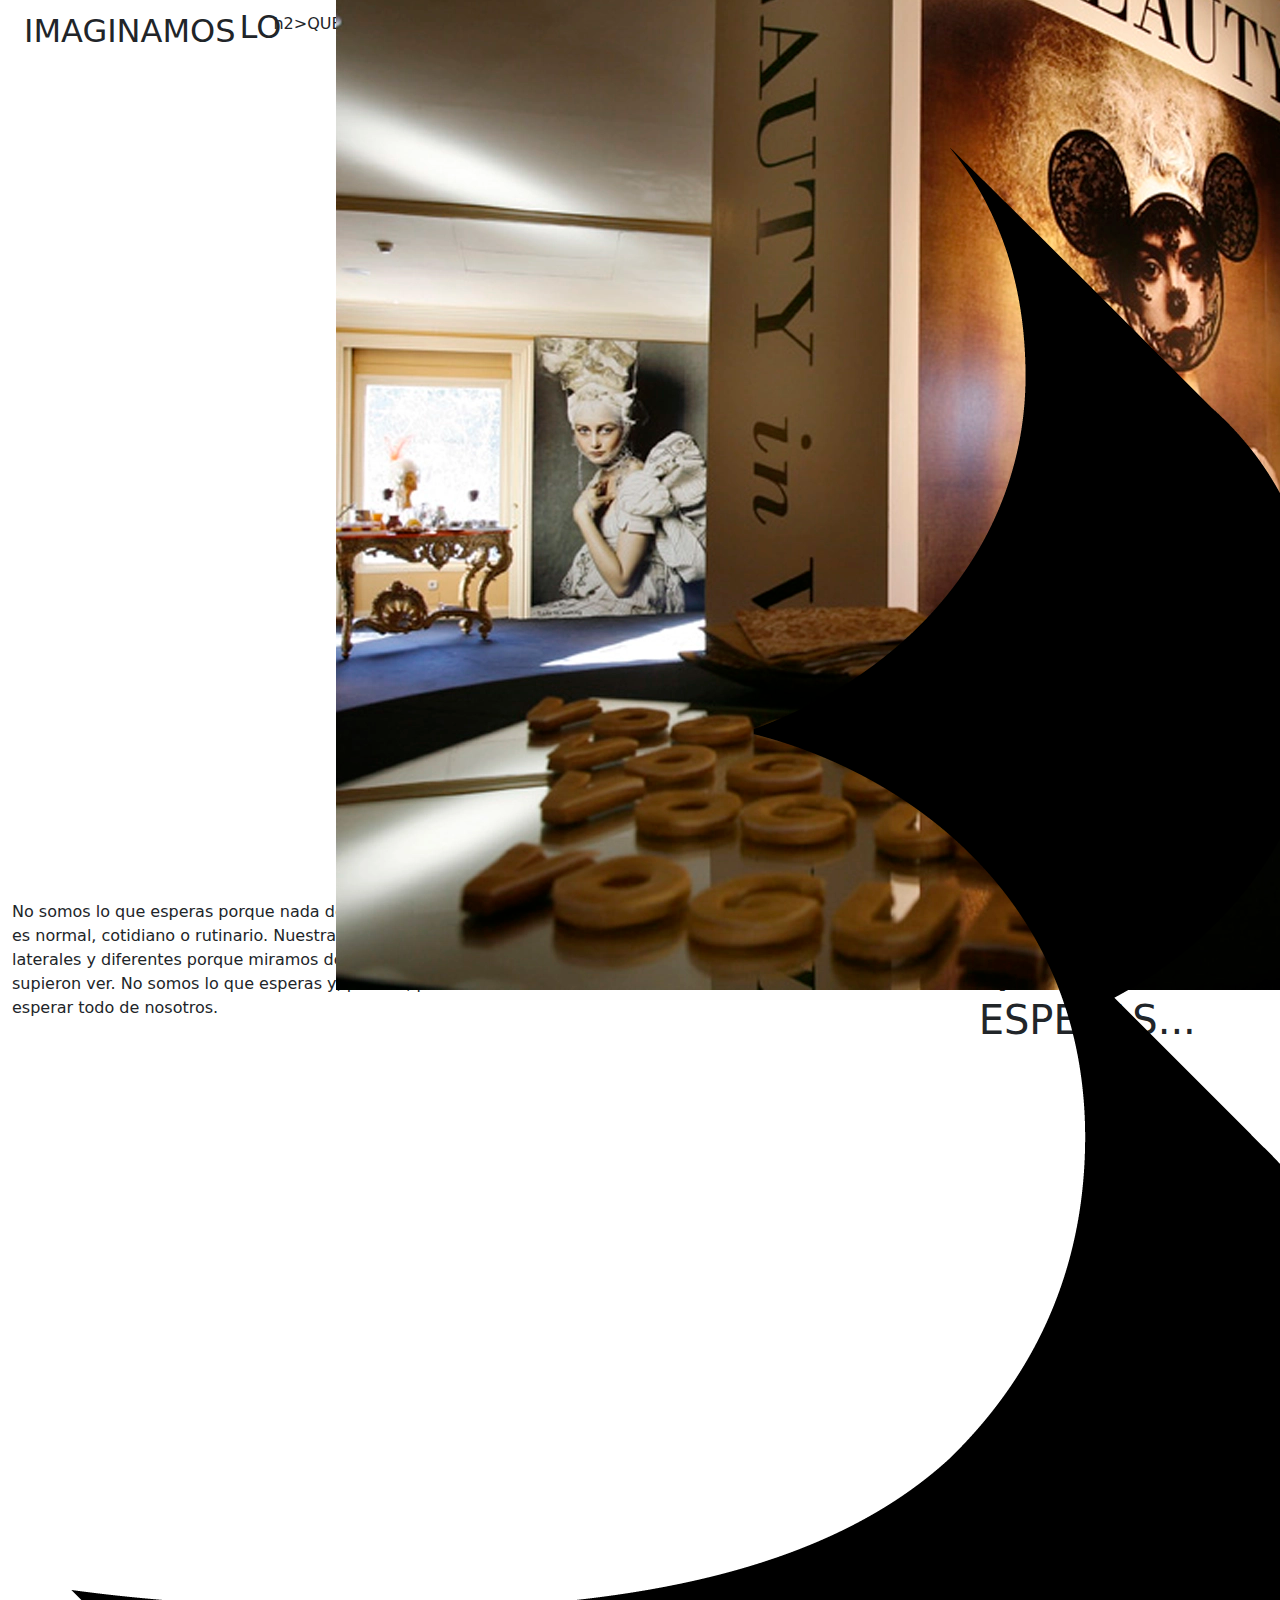
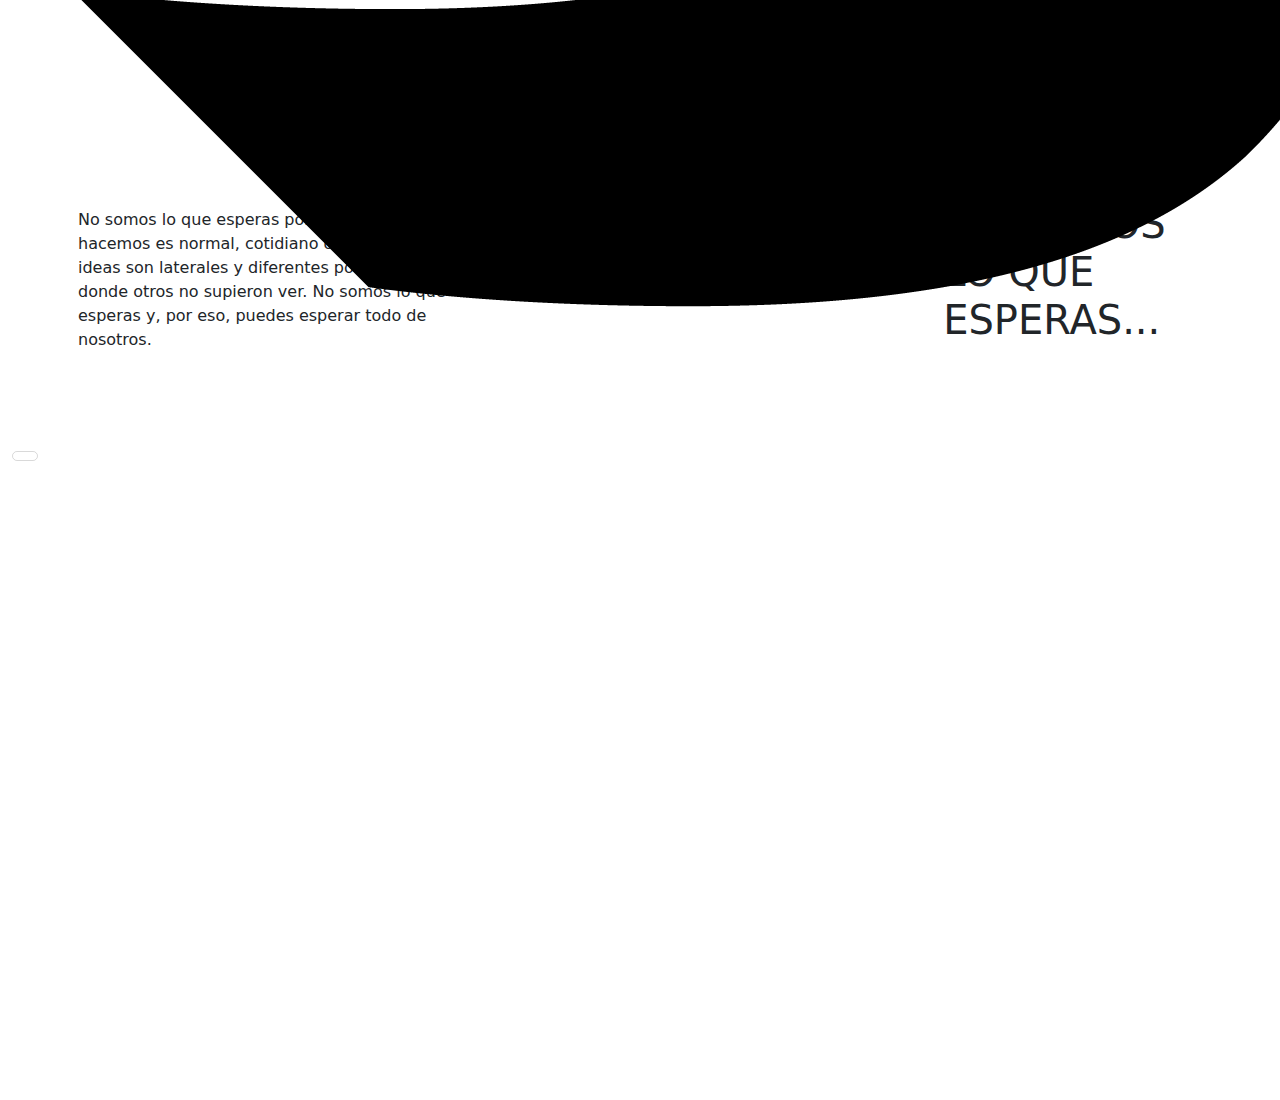
==== index.html @ bce04f7e "Home OK" ====
<!DOCTYPE html>
<html lang="en">
<head>
    <meta charset="UTF-8">

    <!-- FONT  -->
    <link href="https://fonts.googleapis.com/css2?family=Montserrat&family=Titillium+Web&display=swap" rel="stylesheet">

    <!-- FONTAWESOME  -->
    <link rel="stylesheet" href="https://cdnjs.cloudflare.com/ajax/libs/font-awesome/6.6.0/css/all.min.css" integrity="sha512-Kc323vGBEqzTmouAECnVceyQqyqdsSiqLQISBL29aUW4U/M7pSPA/gEUZQqv1cwx4OnYxTxve5UMg5GT6L4JJg==" crossorigin="anonymous" referrerpolicy="no-referrer" />
    
    <!-- BOOTSTRAP CSS -->
    <link href="https://cdn.jsdelivr.net/npm/bootstrap@5.3.3/dist/css/bootstrap.min.css" rel="stylesheet" integrity="sha384-QWTKZyjpPEjISv5WaRU9OFeRpok6YctnYmDr5pNlyT2bRjXh0JMhjY6hW+ALEwIH" crossorigin="anonymous">
   
    <!-- MY CSS  -->
    <link href="css/styles.css" rel="stylesheet" type="text/css">

    <title>BSIDE STUDIO</title>
    <link rel="icon" type="image/x-icon" href="MEDIA/Favicon.png">
    <meta name="viewport" content="width=device-width, initial-scale=1.0">
</head>
<body>

    <nav class="navbar nav nav-underline fixed-top">
        <div class="container-fluid">
          <img class="navbar-brand my-logo-navbar" src="MEDIA/Logotipo.png">
          <button class="navbar-toggler my-burger-menu" type="button" data-bs-toggle="offcanvas" data-bs-target="#offcanvasNavbar" aria-controls="offcanvasNavbar" aria-label="Toggle navigation">
            <!-- <span class="navbar-toggler-icon"></span> -->
            <i class="fa-solid fa-bars"></i>
          </button>
          <div class="offcanvas offcanvas-end" tabindex="-1" id="offcanvasNavbar" aria-labelledby="offcanvasNavbarLabel">
            <div class="offcanvas-header">
              <h5 class="offcanvas-title" id="offcanvasNavbarLabel">BSIDE</h5>
              <button type="button" class="btn-close" data-bs-dismiss="offcanvas" aria-label="Close"></button>
            </div>
            <div class="offcanvas-body">
              <ul class="navbar-nav justify-content-end flex-grow-1 pe-3">
                <li class="nav-item">
                  <a class="nav-link" aria-current="page" href="#about-us">ABOUT US</a>
                </li>
                <li class="nav-item">
                  <a class="nav-link" href="#studio">STUDIO</a>
                </li>
                <li class="nav-item">
                    <a class="nav-link" href="#projects">PROJECTS</a>
                </li>
              </ul>
            </div>
          </div>
        </div>
    </nav>

    <header>
        <div id="home" class="position-relative container-fluid">
            <div class="position-absolute top-50 start-50 translate-middle w-50 p-3">
                <img src="MEDIA/Home-Img.webp" alt="">
            </div>
            <div class="container-fluid vh-100 d-flex p-2 my-home-text">
                <div class="row p-1">
                  <h2>IMAGINAMOS</h2>
                </div>
                <div class="row p1 text-end">
                  <h2>LO</h2>
                </div>
                <div class="row p-1">
                    h2>QUE</h2>
                </div>
                <div class="row p-1 text-end">
                  <h2>OTROS</h2>
                </div>
                <div class="row p-1">
                  <h2>NO PUEDEN</h2>
                </div>
            </div>
        </div>        
    </header>

        <section id="about-us">
          <div class="container-fluid vh-100 d-flex">
            <div class="row text-description-studio">
              <div class="col-6">
                <p>
                No somos lo que esperas porque nada de lo que hacemos es normal, 
                  cotidiano o rutinario. Nuestras ideas son laterales y diferentes 
                  porque miramos donde otros no supieron ver.
                  No somos lo que esperas y, por eso, puedes esperar todo de nosotros.
                </p>
              </div>
            </div>
  
            <div class="row highlight-text-studio">
              <h1>NO SOMOS LO QUE ESPERAS...</h1>
            </div>
          </div>

        </section>

        <section id="studio">

          <div class="container vh-100 d-flex">
            <div class="row text-description-studio">
              <div class="col-6 p-2">
                <p>
                No somos lo que esperas porque nada de lo que hacemos es normal, 
                  cotidiano o rutinario. Nuestras ideas son laterales y diferentes 
                  porque miramos donde otros no supieron ver.
                  No somos lo que esperas y, por eso, puedes esperar todo de nosotros.
                </p>
              </div>
              <div class="col-6 p-2">
                <img src="" alt="">
              </div>
            </div>
  
            <div class="row highlight-text-studio">
              <h1>NO SOMOS LO QUE ESPERAS...</h1>
            </div>
          </div>

        </section>

        <section id="projects">

        </section>

    

    <!-- BOOTSTRAP JS -->
    <script src="https://cdn.jsdelivr.net/npm/bootstrap@5.3.3/dist/js/bootstrap.bundle.min.js" integrity="sha384-YvpcrYf0tY3lHB60NNkmXc5s9fDVZLESaAA55NDzOxhy9GkcIdslK1eN7N6jIeHz" crossorigin="anonymous"></script>
</body>
</html>
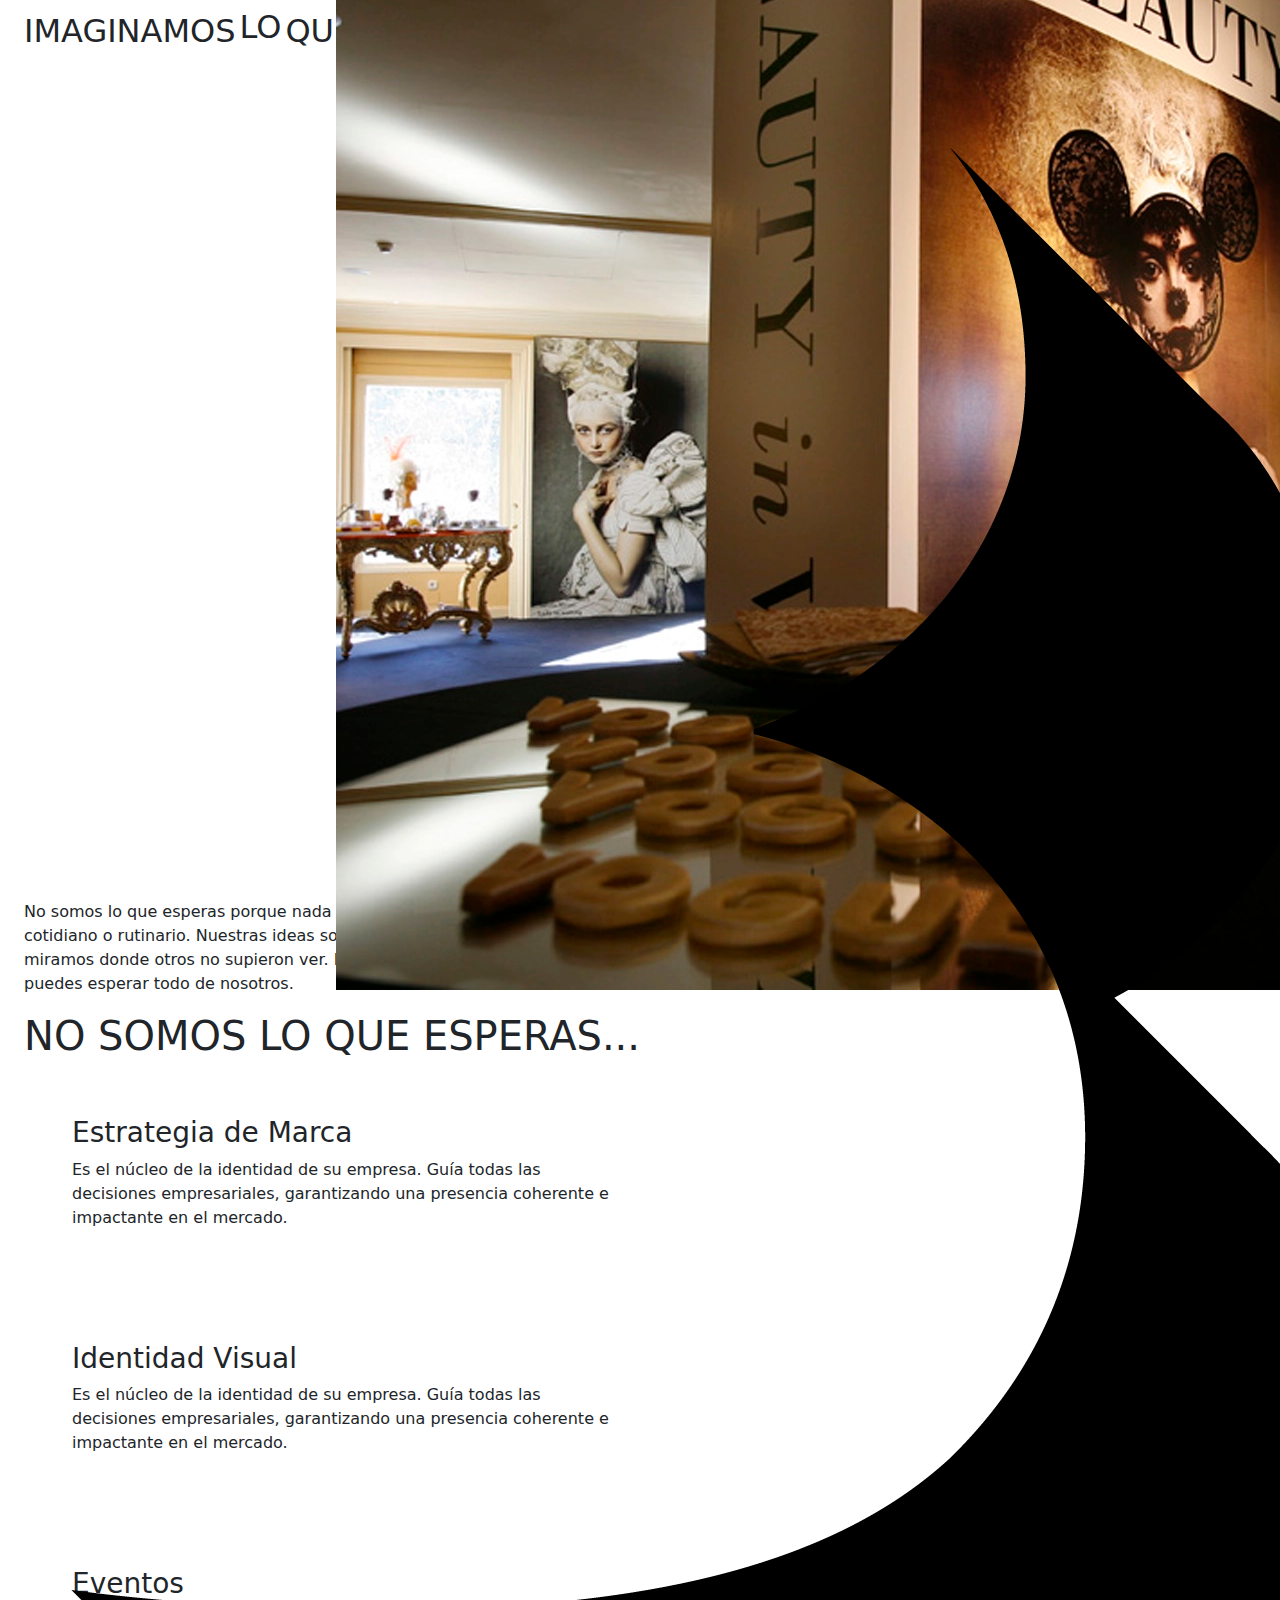
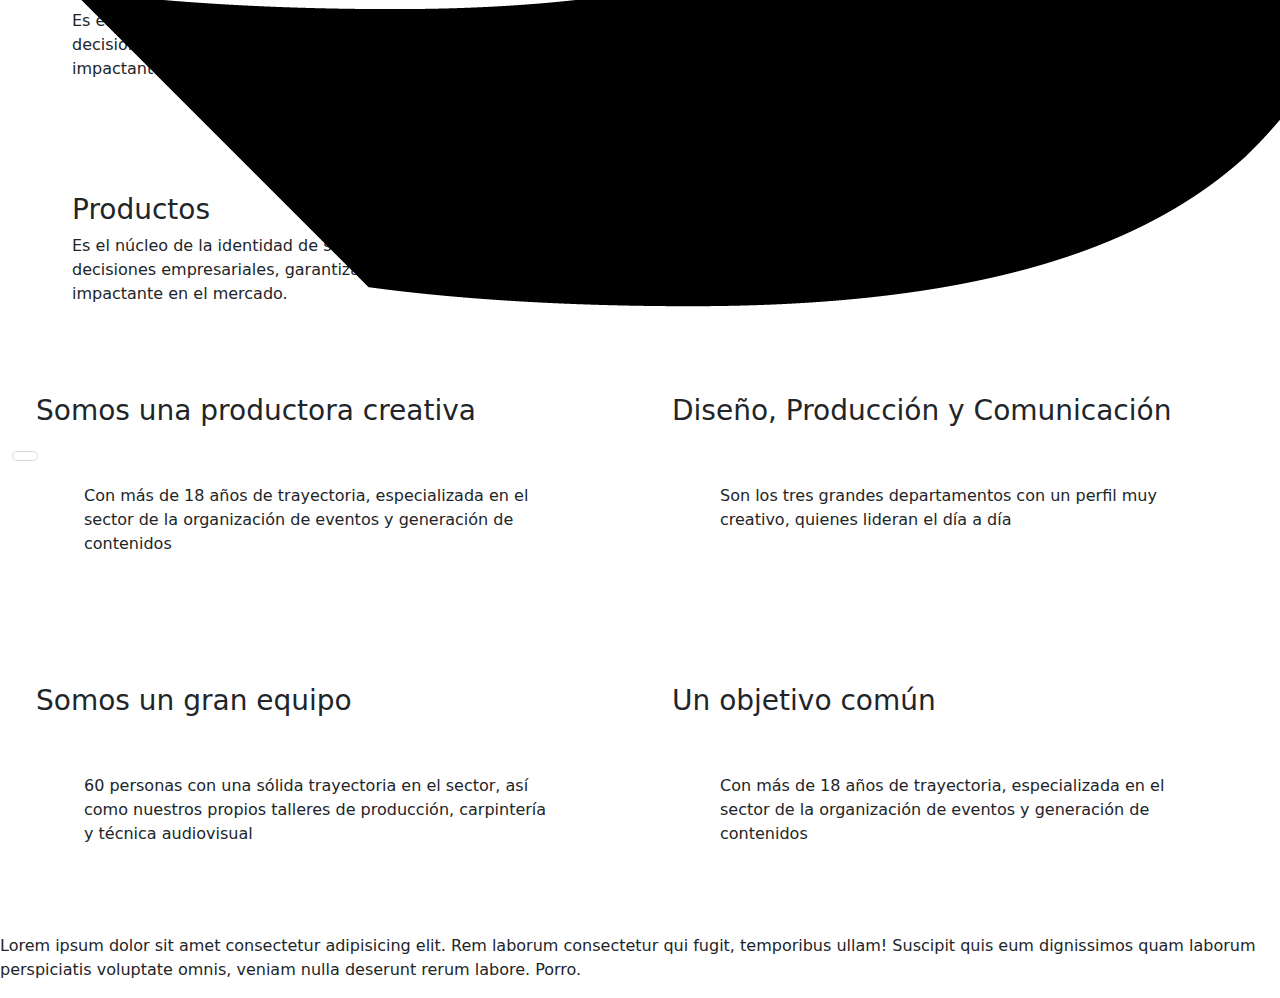
==== commit 316bc36a: "Sections fixed" ====
--- a/index.html
+++ b/index.html
@@ -20,6 +20,8 @@
     <meta name="viewport" content="width=device-width, initial-scale=1.0">
 </head>
 <body>
+
+  <div id="main">
 
     <nav class="navbar nav nav-underline fixed-top">
         <div class="container-fluid">
@@ -42,8 +44,11 @@
                   <a class="nav-link" href="#studio">STUDIO</a>
                 </li>
                 <li class="nav-item">
-                    <a class="nav-link" href="#projects">PROJECTS</a>
+                    <a class="nav-link" href="#we-are">WE ARE</a>
                 </li>
+                <li class="nav-item">
+                  <a class="nav-link" href="#projects">PROJECTS</a>
+              </li>
               </ul>
             </div>
           </div>
@@ -63,7 +68,7 @@
                   <h2>LO</h2>
                 </div>
                 <div class="row p-1">
-                    h2>QUE</h2>
+                    <h2>QUE</h2>
                 </div>
                 <div class="row p-1 text-end">
                   <h2>OTROS</h2>
@@ -75,9 +80,9 @@
         </div>        
     </header>
 
-        <section id="about-us">
-          <div class="container-fluid vh-100 d-flex">
-            <div class="row text-description-studio">
+      <section id="about-us" class="container-fluid">
+        <div class="container-fluid">
+            <div class="row text-description-about">
               <div class="col-6">
                 <p>
                 No somos lo que esperas porque nada de lo que hacemos es normal, 
@@ -95,37 +100,134 @@
 
         </section>
 
-        <section id="studio">
-
-          <div class="container vh-100 d-flex">
-            <div class="row text-description-studio">
-              <div class="col-6 p-2">
-                <p>
-                No somos lo que esperas porque nada de lo que hacemos es normal, 
-                  cotidiano o rutinario. Nuestras ideas son laterales y diferentes 
-                  porque miramos donde otros no supieron ver.
-                  No somos lo que esperas y, por eso, puedes esperar todo de nosotros.
-                </p>
-              </div>
-              <div class="col-6 p-2">
-                <img src="" alt="">
-              </div>
-            </div>
-  
-            <div class="row highlight-text-studio">
-              <h1>NO SOMOS LO QUE ESPERAS...</h1>
-            </div>
-          </div>
-
+        <section id="studio" class="container-fluid">
+
+          <div class="container-fluid d-flex my-studio-card1 p-5">
+            <div class="row container-fluid d-flex">
+              <div class="col-6 my-studio-text">
+                <h3>Estrategia de Marca</h3>
+                <p>Es el núcleo de la identidad de su empresa. 
+                  Guía todas las decisiones empresariales, garantizando una presencia 
+                  coherente e impactante en el mercado.</p>
+              </div>
+
+              <div class="col-6">
+                <img src="MEDIA/Luxottica.jpg" alt="">
+              </div>
+            </div>
+          </div>
+
+          <div class="container-fluid d-flex my-studio-card2 p-5">
+            <div class="row container-fluid d-flex">
+              <div class="col-6 my-studio-text">
+                <h3>Identidad Visual</h3>
+                <p>Es el núcleo de la identidad de su empresa. 
+                  Guía todas las decisiones empresariales, garantizando una presencia 
+                  coherente e impactante en el mercado.</p>
+              </div>
+
+              <div class="col-6">
+                <img src="MEDIA/Luxottica.jpg" alt="">
+              </div>
+            </div>
+          </div>
+
+          <div class="container-fluid d-flex my-studio-card3 p-5">
+            <div class="row container-fluid d-flex">
+              <div class="col-6 my-studio-text">
+                <h3>Eventos</h3>
+                <p>Es el núcleo de la identidad de su empresa. 
+                  Guía todas las decisiones empresariales, garantizando una presencia 
+                  coherente e impactante en el mercado.</p>
+              </div>
+
+              <div class="col-6">
+                <img src="MEDIA/Luxottica.jpg" alt="">
+              </div>
+            </div>
+          </div>
+
+          <div class="container-fluid d-flex my-studio-card4 p-5">
+            <div class="row container-fluid d-flex">
+              <div class="col-6 my-studio-text">
+                <h3>Productos</h3>
+                <p>Es el núcleo de la identidad de su empresa. 
+                  Guía todas las decisiones empresariales, garantizando una presencia 
+                  coherente e impactante en el mercado.</p>
+              </div>
+
+              <div class="col-6">
+                <img src="MEDIA/Luxottica.jpg" alt="">
+              </div>
+            </div>
+          </div>
+
+        </section>
+
+        <section id="we-are" class="container-fluid">
+          <div class="container-fluid we-are-cards">
+            <div class="row gap-3 pb-3">
+
+              <div class="col we-are-creative p-4">
+                <h3>Somos una productora creativa</h3>
+                <div class="p-5">
+                  <p>Con más de 18 años de trayectoria, 
+                    especializada en el sector de la organización de eventos
+                     y generación de contenidos</p>
+                </div>
+                
+              </div>
+              <div class="col we-are-dpc p-4">
+                <h3>Diseño, Producción y Comunicación</h3>
+                <div class="p-5">
+                  <p>Son los tres grandes departamentos con un perfil muy creativo, 
+                    quienes lideran el día a día</p>
+                </div>
+              </div>
+            </div>
+
+            <div class="row gap-3">
+              <div class="col we-are-team p-4">
+                <h3>Somos un gran equipo</h3>
+                <div class="p-5">
+                  <p>60 personas con una sólida trayectoria en el sector, 
+                    así como nuestros propios talleres de producción, 
+                    carpintería y técnica audiovisual</p>
+                </div>
+              </div>
+              <div class="col we-are-objective p-4">
+                <h3>Un objetivo común</h3>
+                <div class="p-5">
+                  <p>Con más de 18 años de trayectoria, 
+                    especializada en el sector de la organización de eventos
+                     y generación de contenidos</p>
+                </div>
+              </div>
+            </div>
+          </div>
         </section>
 
         <section id="projects">
 
         </section>
+
+    </div>
+
+    <footer>
+      <p>Lorem ipsum dolor sit amet consectetur adipisicing elit. Rem laborum consectetur qui fugit, temporibus ullam! Suscipit quis eum dignissimos quam laborum perspiciatis voluptate omnis, veniam nulla deserunt rerum labore. Porro.</p>
+    </footer>
 
     
 
     <!-- BOOTSTRAP JS -->
     <script src="https://cdn.jsdelivr.net/npm/bootstrap@5.3.3/dist/js/bootstrap.bundle.min.js" integrity="sha384-YvpcrYf0tY3lHB60NNkmXc5s9fDVZLESaAA55NDzOxhy9GkcIdslK1eN7N6jIeHz" crossorigin="anonymous"></script>
-</body>
+
+    <!-- JQUERY -->
+    <script src="https://cdnjs.cloudflare.com/ajax/libs/jquery/3.7.1/jquery.min.js" integrity="sha512-v2CJ7UaYy4JwqLDIrZUI/4hqeoQieOmAZNXBeQyjo21dadnwR+8ZaIJVT8EE2iyI61OV8e6M8PP2/4hpQINQ/g==" crossorigin="anonymous" referrerpolicy="no-referrer"></script>
+
+    <!-- MY JS  -->
+   
+    <script src="JS/script.js"></script>
+
+  </body>
 </html>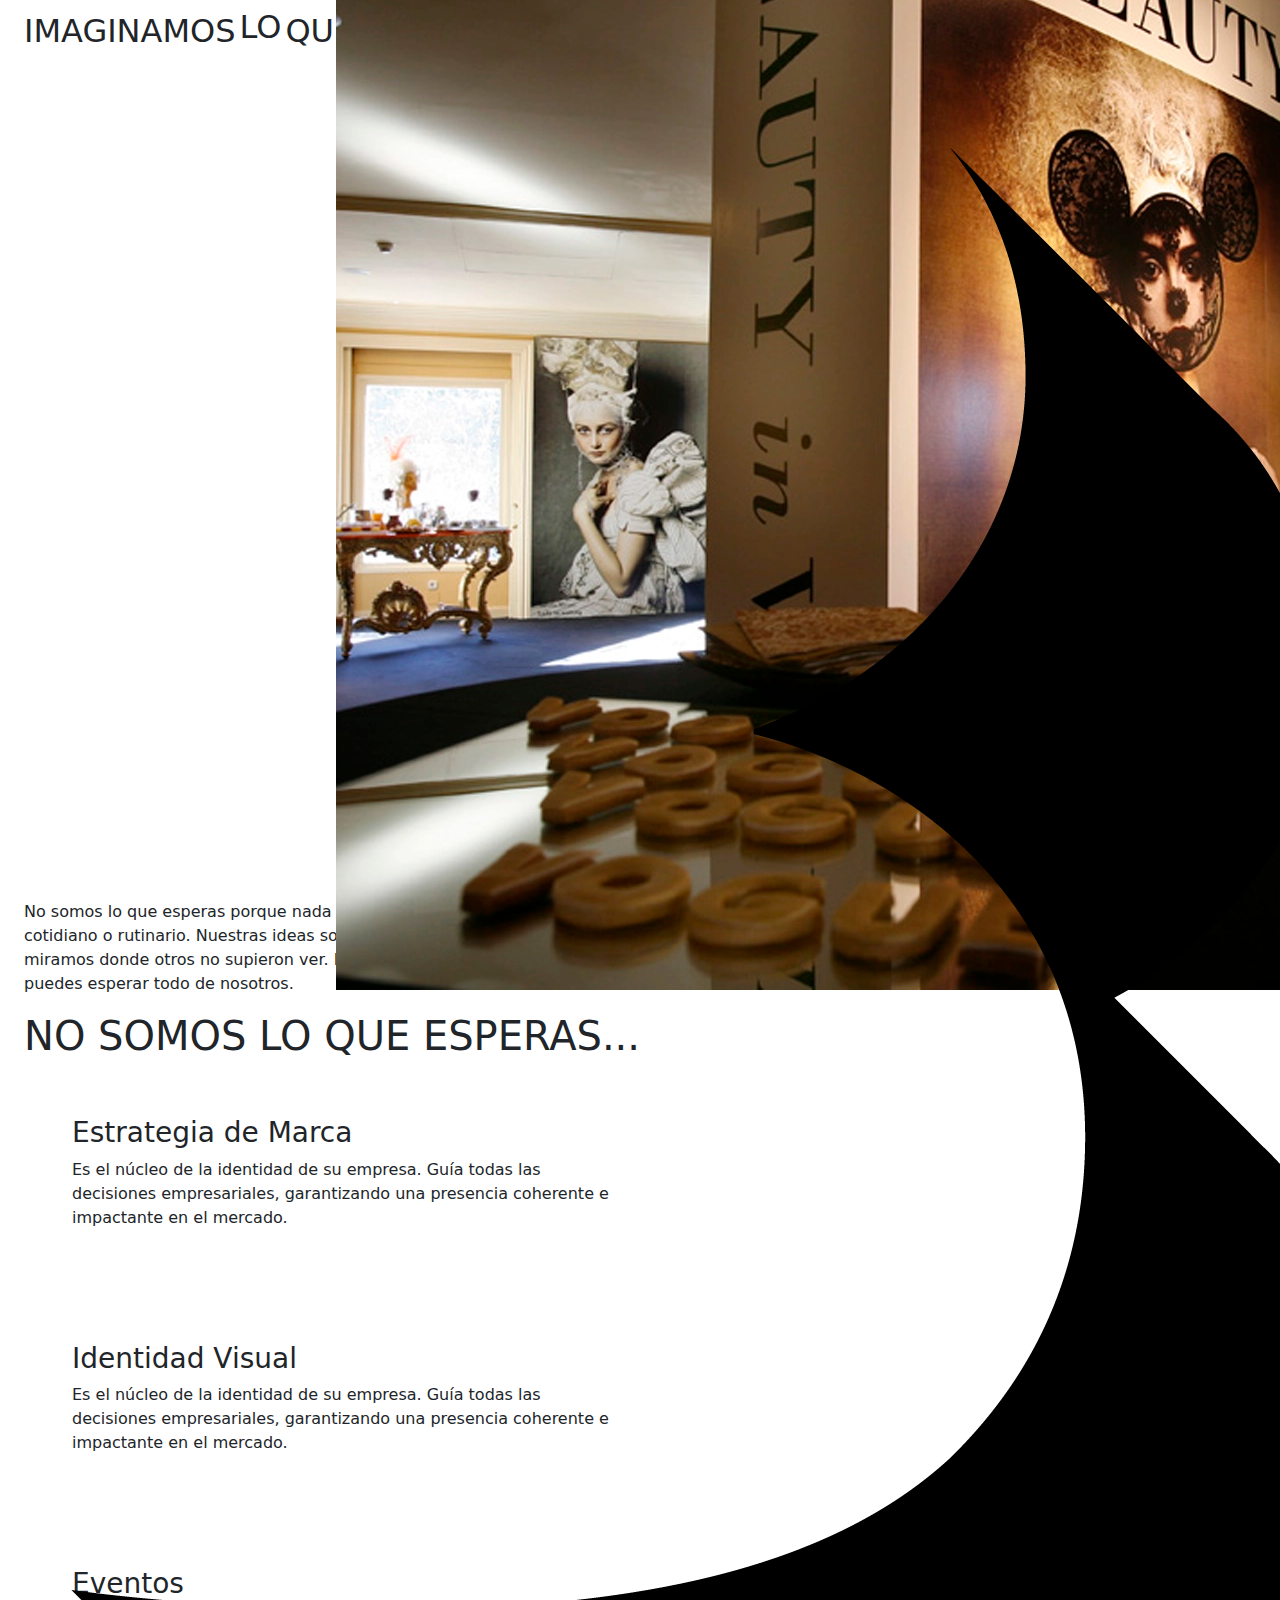
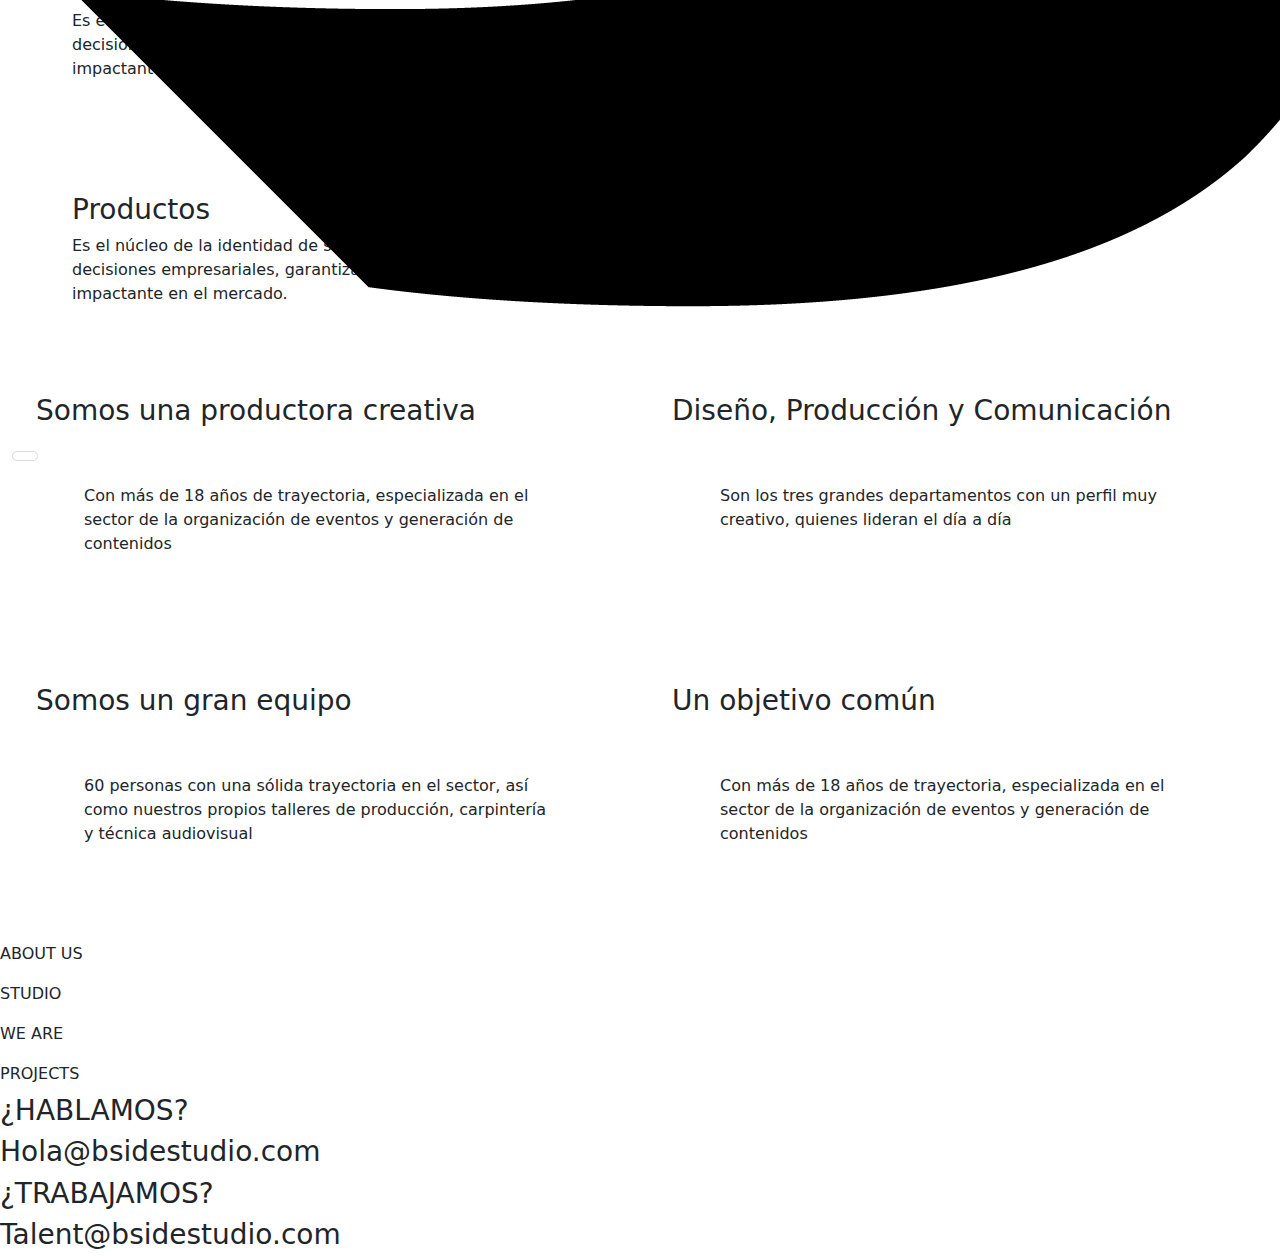
==== commit 378727f4: "Added footer text" ====
--- a/index.html
+++ b/index.html
@@ -214,7 +214,42 @@
     </div>
 
     <footer>
-      <p>Lorem ipsum dolor sit amet consectetur adipisicing elit. Rem laborum consectetur qui fugit, temporibus ullam! Suscipit quis eum dignissimos quam laborum perspiciatis voluptate omnis, veniam nulla deserunt rerum labore. Porro.</p>
+      <div class="my-footer">
+
+        <div class="top-info">
+          <div>
+            <ul class="navbar-nav justify-content-end flex-grow-1 pe-3 my-footer-menu">
+              <li class="nav-item">
+                <a class="nav-link" aria-current="page" href="#about-us">ABOUT US</a>
+              </li>
+              <li class="nav-item">
+                <a class="nav-link" href="#studio">STUDIO</a>
+              </li>
+              <li class="nav-item">
+                  <a class="nav-link" href="#we-are">WE ARE</a>
+              </li>
+              <li class="nav-item">
+                <a class="nav-link" href="#projects">PROJECTS</a>
+            </li>
+            </ul>
+          </div>
+  
+          <div class="mail-footer">
+            <div class="mail-footer-info">
+              <h3>¿HABLAMOS?</h3>
+              <h3>Hola@bsidestudio.com</h3>
+            </div>
+            <div class="mail-footer-info">
+              <h3>¿TRABAJAMOS?</h3>
+              <h3>Talent@bsidestudio.com</h3>
+            </div>
+          </div>
+
+        </div>
+
+
+      </div>
+
     </footer>
 
     
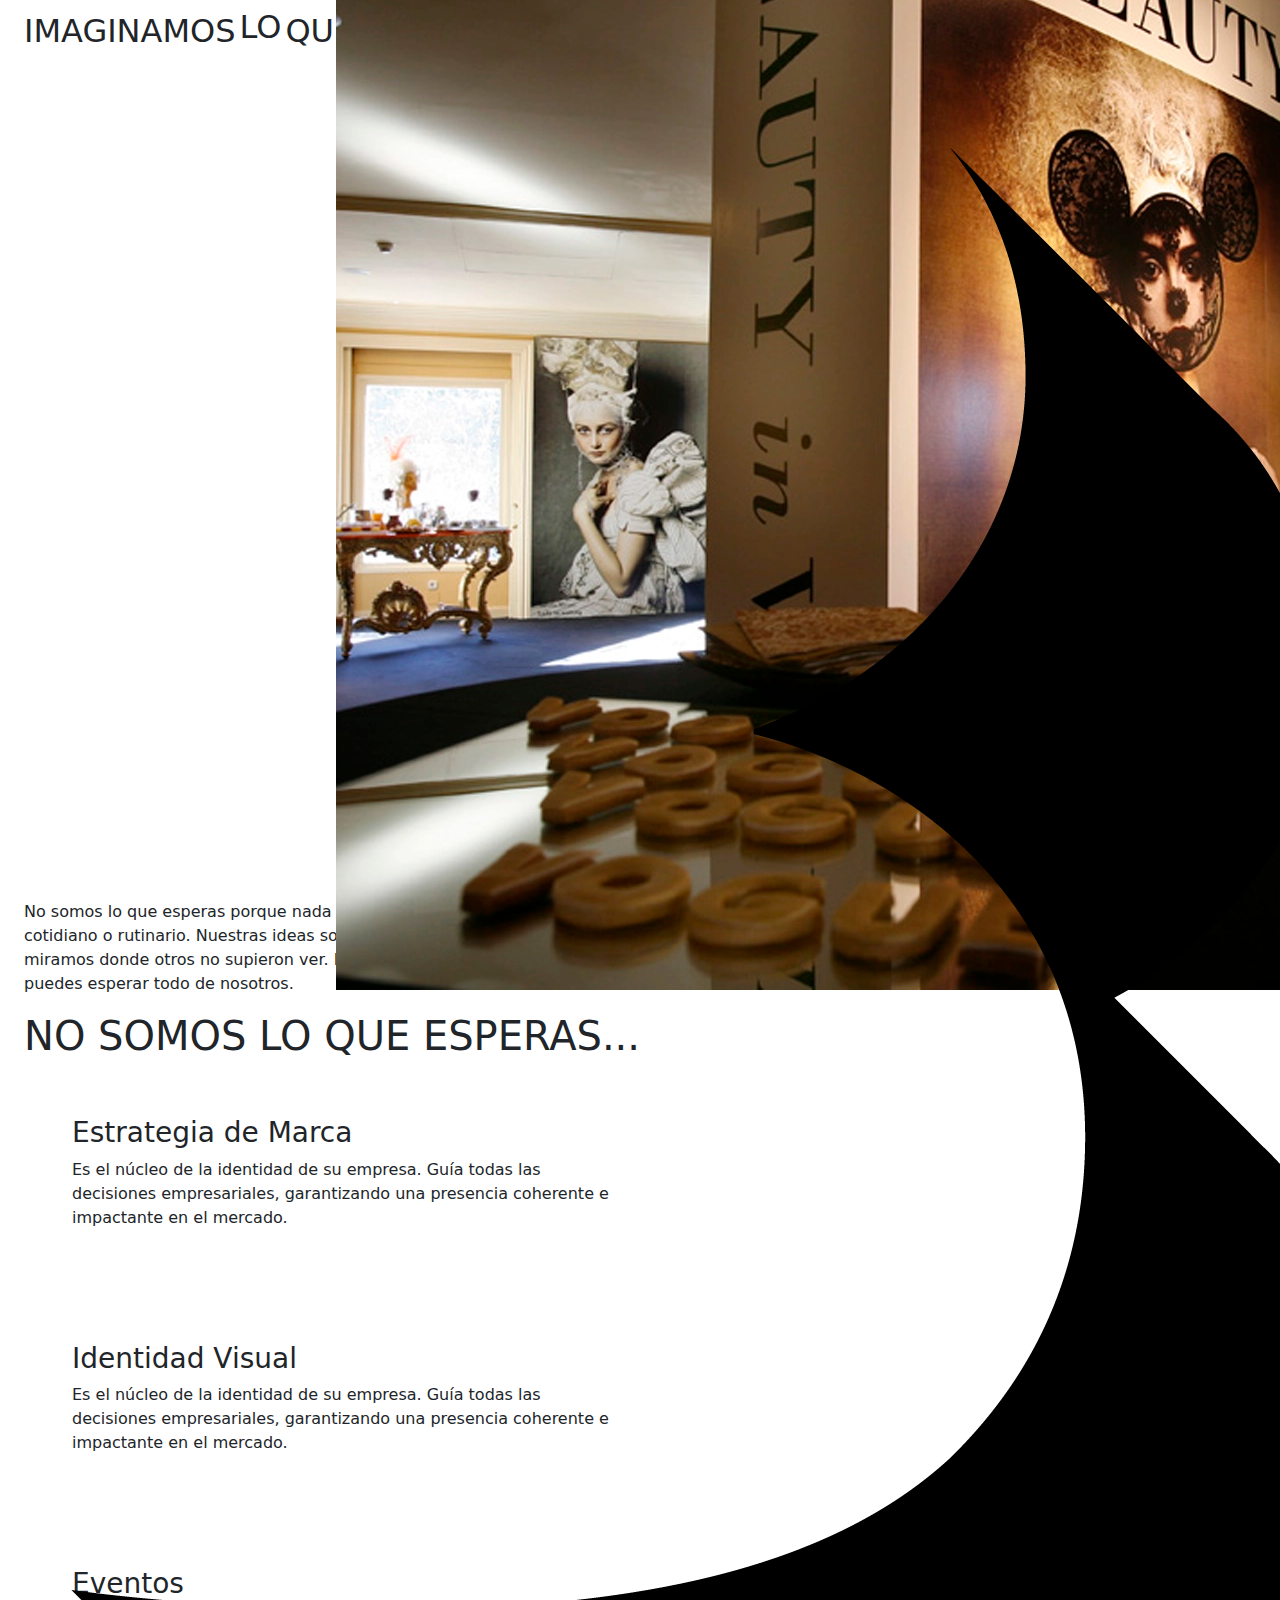
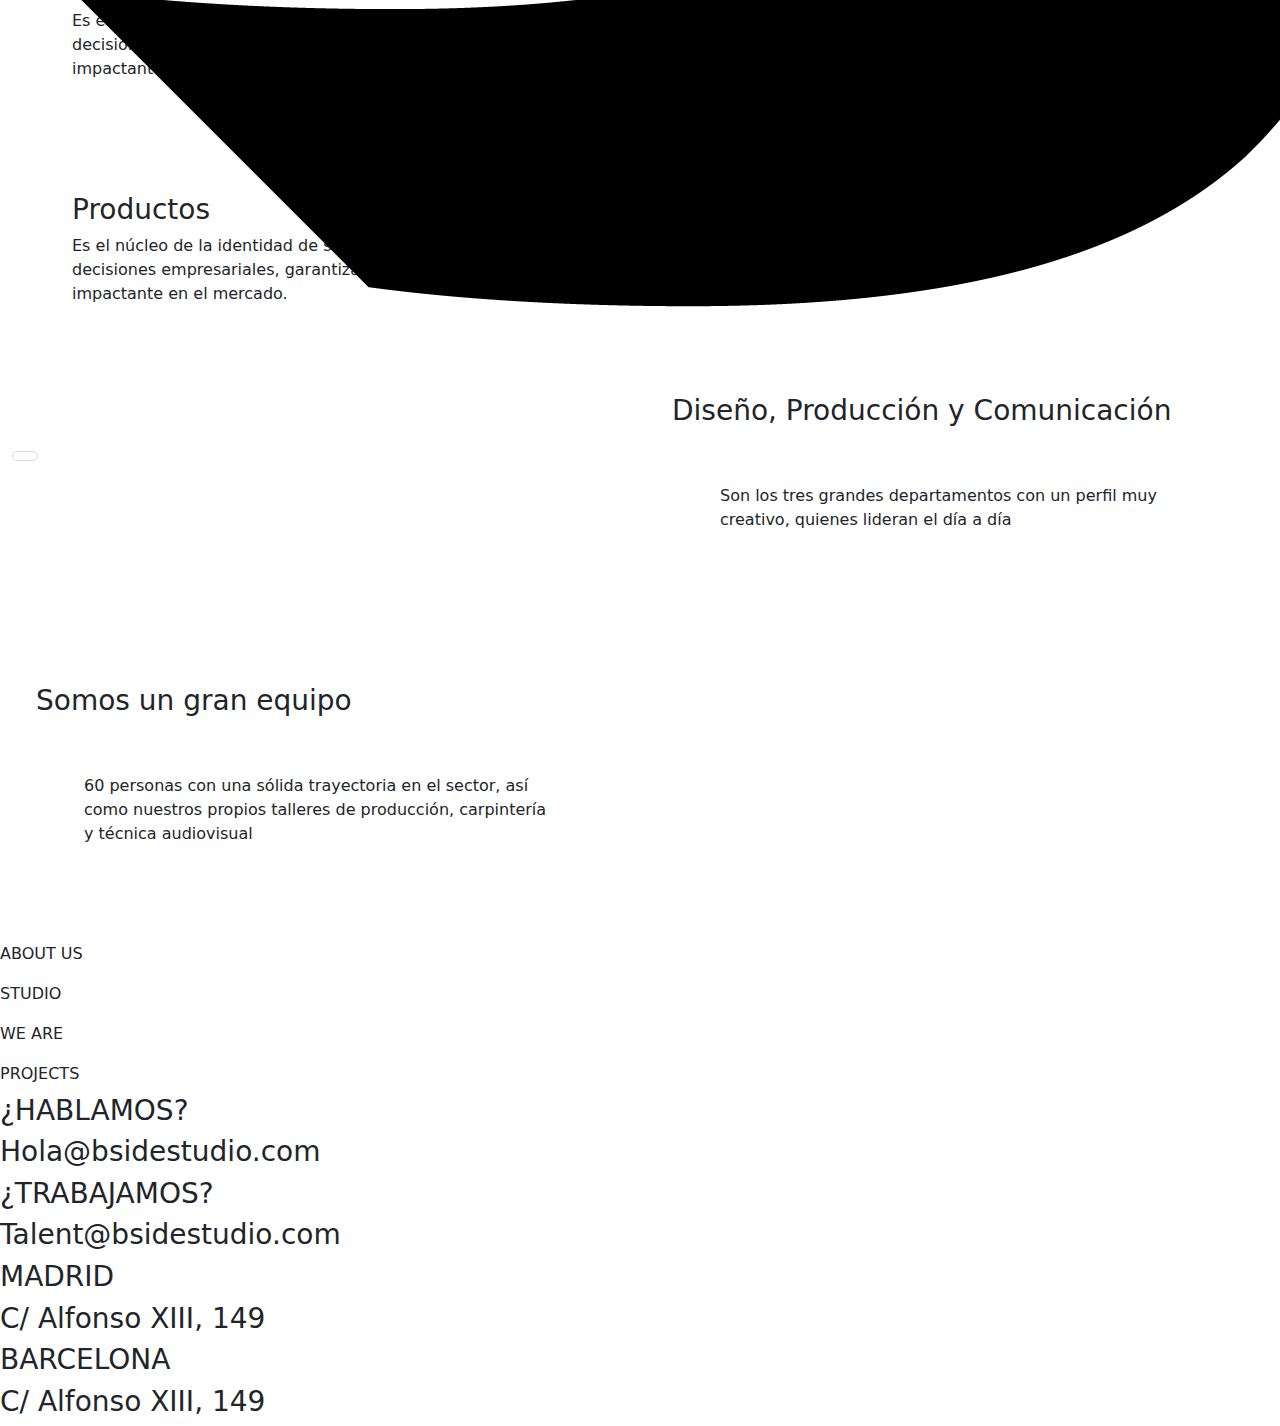
==== commit 40fc4d5f: "Added AOS" ====
--- a/index.html
+++ b/index.html
@@ -12,6 +12,11 @@
     <!-- BOOTSTRAP CSS -->
     <link href="https://cdn.jsdelivr.net/npm/bootstrap@5.3.3/dist/css/bootstrap.min.css" rel="stylesheet" integrity="sha384-QWTKZyjpPEjISv5WaRU9OFeRpok6YctnYmDr5pNlyT2bRjXh0JMhjY6hW+ALEwIH" crossorigin="anonymous">
    
+    <!-- AOS LIBRARY -->
+
+    <link href="https://unpkg.com/aos@2.3.1/dist/aos.css" rel="stylesheet">
+
+
     <!-- MY CSS  -->
     <link href="css/styles.css" rel="stylesheet" type="text/css">
 
@@ -21,7 +26,7 @@
 </head>
 <body>
 
-  <div id="main">
+  <div class="main">
 
     <nav class="navbar nav nav-underline fixed-top">
         <div class="container-fluid">
@@ -168,7 +173,9 @@
           <div class="container-fluid we-are-cards">
             <div class="row gap-3 pb-3">
 
-              <div class="col we-are-creative p-4">
+              <div class="col we-are-creative p-4" data-aos="fade-right"
+              data-aos-offset="400"
+              data-aos-easing="ease-in-sine">
                 <h3>Somos una productora creativa</h3>
                 <div class="p-5">
                   <p>Con más de 18 años de trayectoria, 
@@ -195,7 +202,10 @@
                     carpintería y técnica audiovisual</p>
                 </div>
               </div>
-              <div class="col we-are-objective p-4">
+              <div class="col we-are-objective p-4" data-aos="fade-left"
+              
+              data-aos-offset="400"
+              data-aos-duration="400">
                 <h3>Un objetivo común</h3>
                 <div class="p-5">
                   <p>Con más de 18 años de trayectoria, 
@@ -206,10 +216,8 @@
             </div>
           </div>
         </section>
-
-        <section id="projects">
-
-        </section>
+        <div class="blank"></div>
+
 
     </div>
 
@@ -244,7 +252,17 @@
               <h3>Talent@bsidestudio.com</h3>
             </div>
           </div>
-
+        </div>
+
+        <div class="cities">
+          <div class="madrid">
+            <h3>MADRID</h3>
+            <h3>C/ Alfonso XIII, 149</h3>
+          </div>
+          <div class="barcelona">
+            <h3>BARCELONA</h3>
+            <h3>C/ Alfonso XIII, 149</h3>
+          </div>
         </div>
 
 
@@ -259,6 +277,14 @@
 
     <!-- JQUERY -->
     <script src="https://cdnjs.cloudflare.com/ajax/libs/jquery/3.7.1/jquery.min.js" integrity="sha512-v2CJ7UaYy4JwqLDIrZUI/4hqeoQieOmAZNXBeQyjo21dadnwR+8ZaIJVT8EE2iyI61OV8e6M8PP2/4hpQINQ/g==" crossorigin="anonymous" referrerpolicy="no-referrer"></script>
+
+    <!-- AOS -->
+
+    <script src="https://unpkg.com/aos@2.3.1/dist/aos.js"></script>
+
+    <script>
+      AOS.init();
+    </script>
 
     <!-- MY JS  -->
    
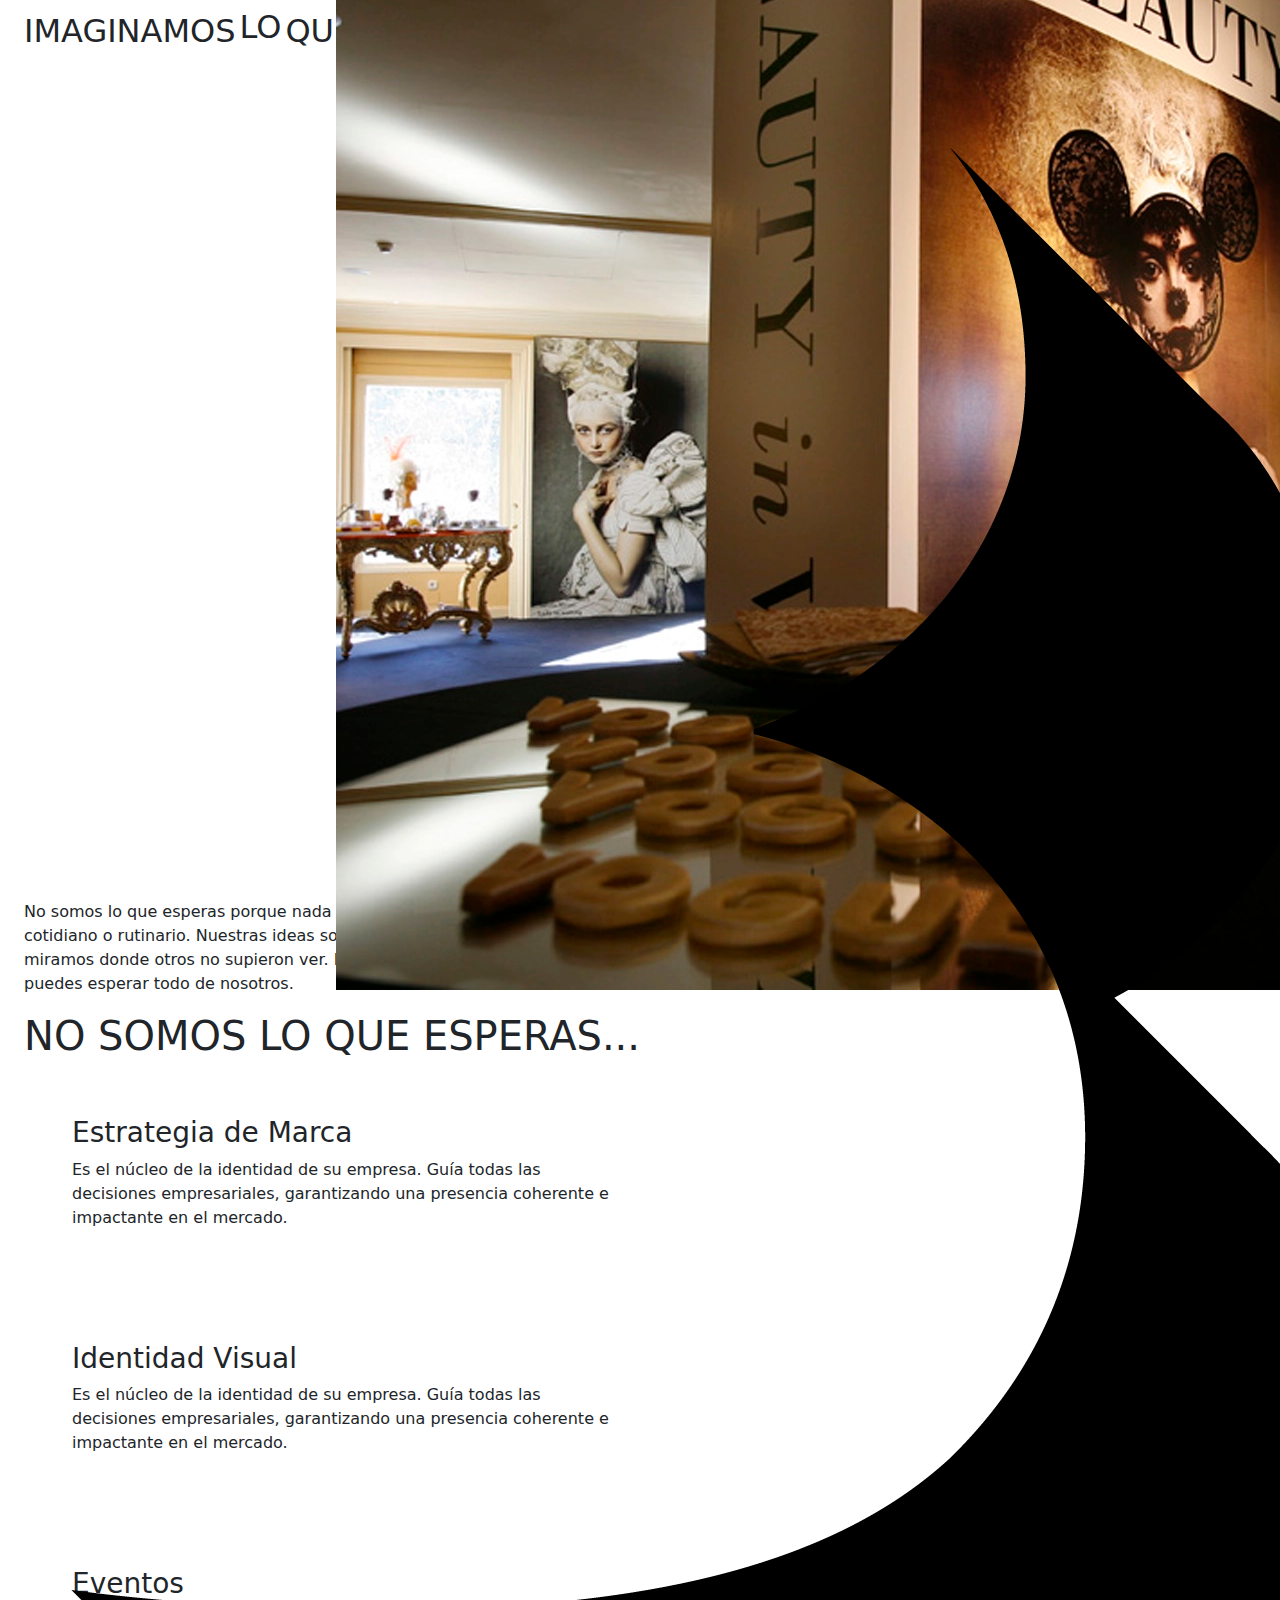
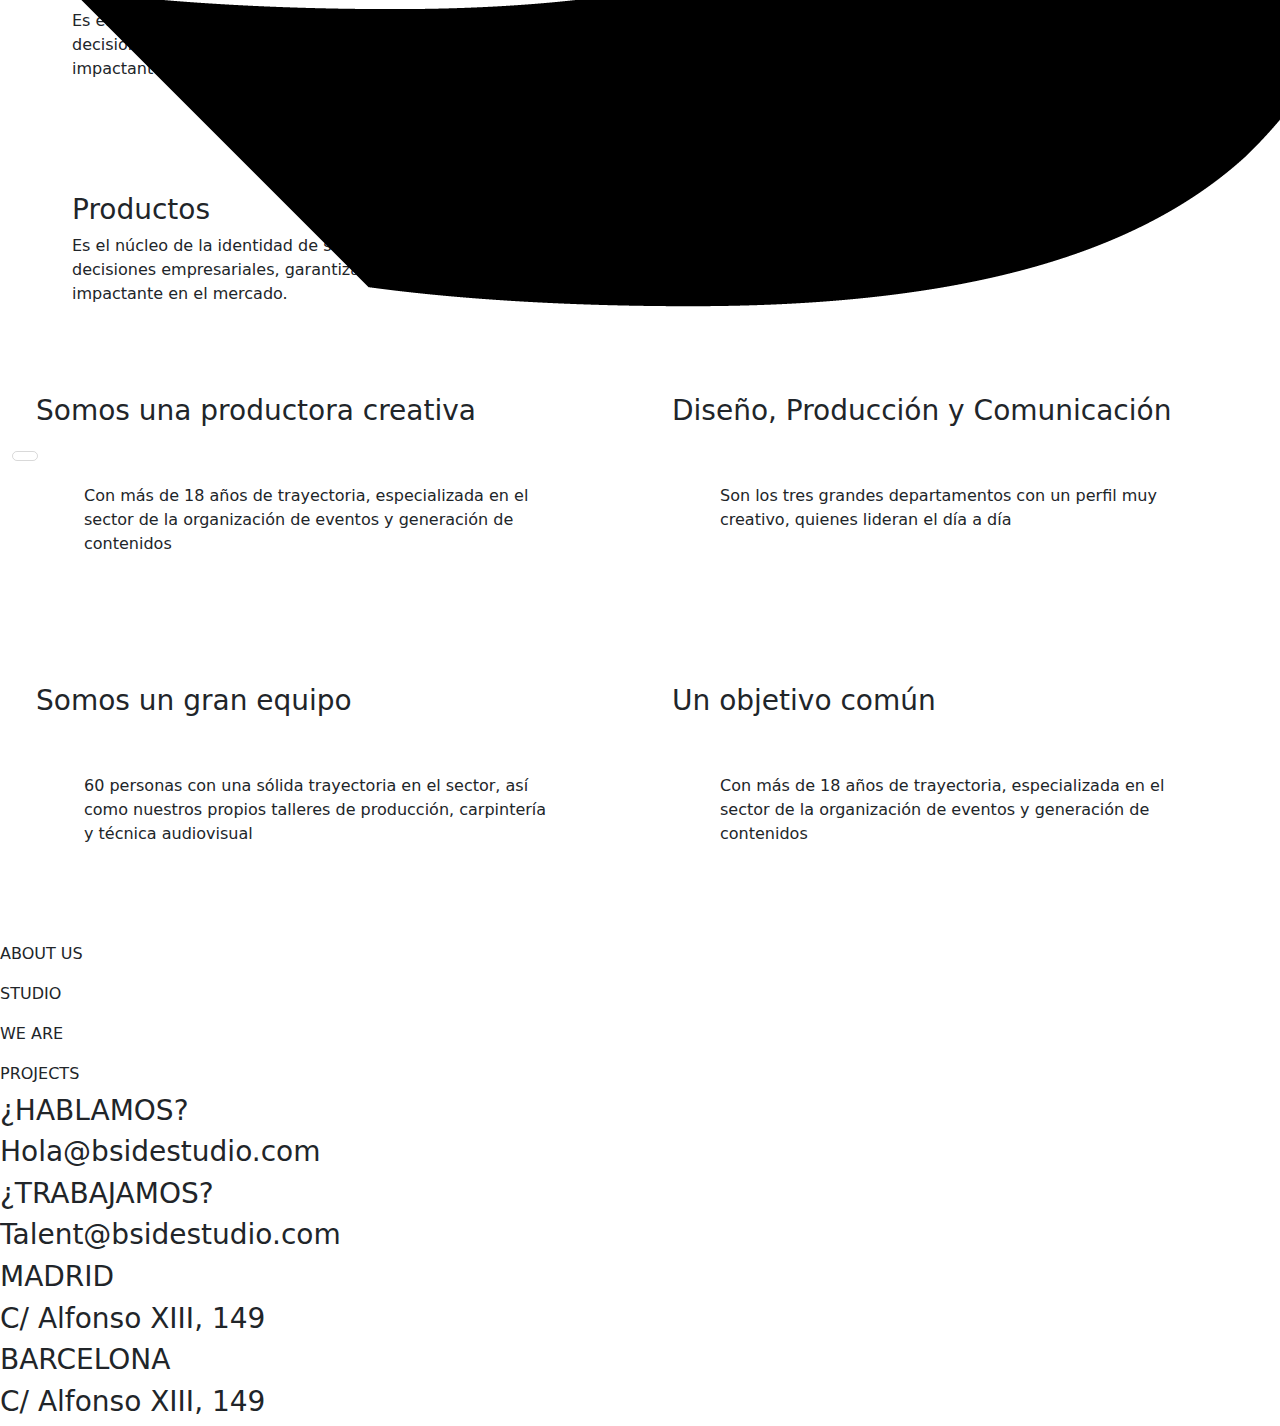
==== commit 47a8f37e: "Added Projects page" ====
--- a/index.html
+++ b/index.html
@@ -52,7 +52,7 @@
                     <a class="nav-link" href="#we-are">WE ARE</a>
                 </li>
                 <li class="nav-item">
-                  <a class="nav-link" href="#projects">PROJECTS</a>
+                  <a class="nav-link" href="projects.html">PROJECTS</a>
               </li>
               </ul>
             </div>
@@ -88,7 +88,7 @@
       <section id="about-us" class="container-fluid">
         <div class="container-fluid">
             <div class="row text-description-about">
-              <div class="col-6">
+              <div class="col-lg-6 col-md-12">
                 <p>
                 No somos lo que esperas porque nada de lo que hacemos es normal, 
                   cotidiano o rutinario. Nuestras ideas son laterales y diferentes 
@@ -109,14 +109,14 @@
 
           <div class="container-fluid d-flex my-studio-card1 p-5">
             <div class="row container-fluid d-flex">
-              <div class="col-6 my-studio-text">
+              <div class="col-lg-6 col-md-12 my-studio-text">
                 <h3>Estrategia de Marca</h3>
                 <p>Es el núcleo de la identidad de su empresa. 
                   Guía todas las decisiones empresariales, garantizando una presencia 
                   coherente e impactante en el mercado.</p>
               </div>
 
-              <div class="col-6">
+              <div class="col-lg-6 col-md-12">
                 <img src="MEDIA/Luxottica.jpg" alt="">
               </div>
             </div>
@@ -124,14 +124,14 @@
 
           <div class="container-fluid d-flex my-studio-card2 p-5">
             <div class="row container-fluid d-flex">
-              <div class="col-6 my-studio-text">
+              <div class="col-lg-6 col-md-12 my-studio-text">
                 <h3>Identidad Visual</h3>
                 <p>Es el núcleo de la identidad de su empresa. 
                   Guía todas las decisiones empresariales, garantizando una presencia 
                   coherente e impactante en el mercado.</p>
               </div>
 
-              <div class="col-6">
+              <div class="col-lg-6 col-md-12">
                 <img src="MEDIA/Luxottica.jpg" alt="">
               </div>
             </div>
@@ -139,14 +139,14 @@
 
           <div class="container-fluid d-flex my-studio-card3 p-5">
             <div class="row container-fluid d-flex">
-              <div class="col-6 my-studio-text">
+              <div class="col-lg-6 col-md-12 my-studio-text">
                 <h3>Eventos</h3>
                 <p>Es el núcleo de la identidad de su empresa. 
                   Guía todas las decisiones empresariales, garantizando una presencia 
                   coherente e impactante en el mercado.</p>
               </div>
 
-              <div class="col-6">
+              <div class="col-lg-6 col-md-12">
                 <img src="MEDIA/Luxottica.jpg" alt="">
               </div>
             </div>
@@ -154,14 +154,14 @@
 
           <div class="container-fluid d-flex my-studio-card4 p-5">
             <div class="row container-fluid d-flex">
-              <div class="col-6 my-studio-text">
+              <div class="col-lg-6 col-md-12 my-studio-text">
                 <h3>Productos</h3>
                 <p>Es el núcleo de la identidad de su empresa. 
                   Guía todas las decisiones empresariales, garantizando una presencia 
                   coherente e impactante en el mercado.</p>
               </div>
 
-              <div class="col-6">
+              <div class="col-lg-6 col-md-12">
                 <img src="MEDIA/Luxottica.jpg" alt="">
               </div>
             </div>
@@ -173,9 +173,7 @@
           <div class="container-fluid we-are-cards">
             <div class="row gap-3 pb-3">
 
-              <div class="col we-are-creative p-4" data-aos="fade-right"
-              data-aos-offset="400"
-              data-aos-easing="ease-in-sine">
+              <div class="col we-are-creative p-4">
                 <h3>Somos una productora creativa</h3>
                 <div class="p-5">
                   <p>Con más de 18 años de trayectoria, 
@@ -202,10 +200,7 @@
                     carpintería y técnica audiovisual</p>
                 </div>
               </div>
-              <div class="col we-are-objective p-4" data-aos="fade-left"
-              
-              data-aos-offset="400"
-              data-aos-duration="400">
+              <div class="col we-are-objective p-4">
                 <h3>Un objetivo común</h3>
                 <div class="p-5">
                   <p>Con más de 18 años de trayectoria, 
